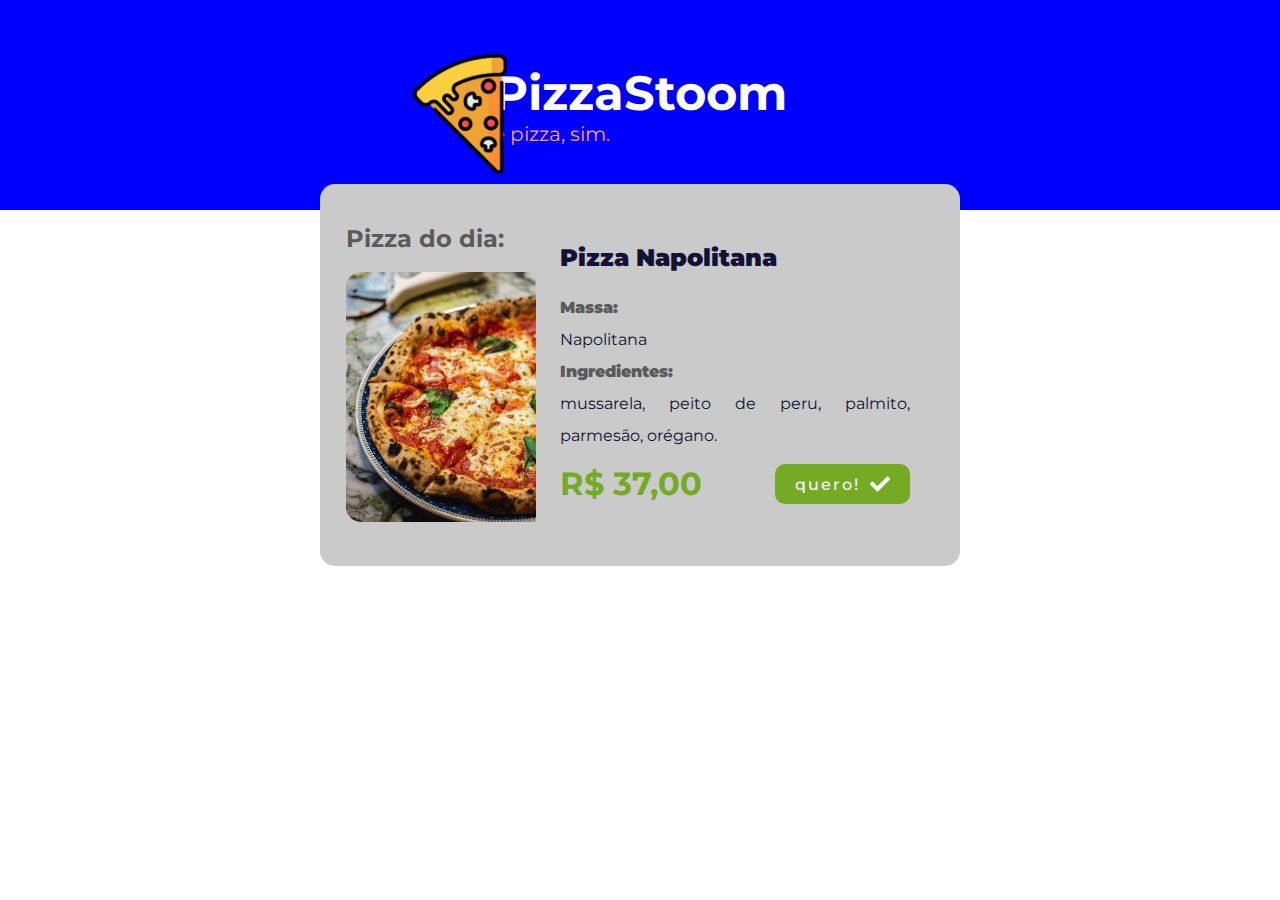
==== index.html @ 08660fc1 "PizzaStoom (html, css)" ====
<!DOCTYPE html>
<html lang="pt-br">
<head>
    <meta charset="UTF-8">
    <meta http-equiv="X-UA-Compatible" content="IE=edge">
    <meta name="viewport" content="width=device-width, initial-scale=1.0">
    <title>PizzaStoom</title>
    <link rel="stylesheet" href="style.css">
    <link rel="preconnect" href="https://fonts.googleapis.com">
<link rel="preconnect" href="https://fonts.gstatic.com" crossorigin>
<link href="https://fonts.googleapis.com/css2?family=Montserrat:wght@500&display=swap" rel="stylesheet">
    
</head>
<body>
    <header>
        <div>
            <img class="logo-pizza" src="image/logo-pizza.png" alt="logo-pizza">
            <h1>PizzaStoom</h1>
            <p>é pizza, sim.</p>
        </div>
    </header>
    <section>
        <div>
            <h2 class="card-pizza-day">Pizza do dia:</h2>
            <img class="pizza-do-dia" src="image/pizza-prato-editado-ok.jpg" alt="pizza do dia">
        </div>
        <div class="ingredientes">
            <ul>
                <li class="title-pizza-napo">Pizza Napolitana</li>
                <li class="massa">Massa:</li>
                <li class="recheio">Napolitana</li>
                <li class="massa">Ingredientes:</li>
                <li class="recheio">mussarela, peito de peru, palmito, parmesão, orégano.</li>
                <div class="button-value">
                    <h2 class="valor">R$ 37,00 </h2>
                    <button>quero!<img class="svg-check" src="image/check-solid.svg" alt="check"></button>
                </div>
            </ul>
            
            
        </div>
        
    </section>
</body>
</html>
---- style.css ----
*{
    margin: 0;
    padding: 0;
    box-sizing: border-box;
}

.logo-pizza {
    width: 120px;
    height: 120px;
    position: absolute;
    left: 25rem;
    top: 6%;
}

header {
    background-color: blue;
    padding: 5%;
    display: flex;
    justify-content: center;
    align-items: center;
    
}

h1 {
    color: white;
    font-family: 'Montserrat', sans-serif;
    font-size: 300%; 
}

p {
    color: rgb(255, 163, 102);
    font-size: 20px;
    font-family: 'Montserrat', sans-serif;
    text-align: justify;  
    
}

section {
    width: 50%;
    height: 100%;
    padding: 2%;
    border-radius: 15px;
    font-family: 'Montserrat', sans-serif;
    background-color: rgb(202, 202, 202);
    display: flex;
    align-items: center;
    justify-content: center;
    margin: auto;
    margin-top: -2%;
   
}


.pizza-do-dia {
    width: 190px;
    height: 250px;
    border-top-left-radius: 15px;
    border-bottom-left-radius: 15px;
}

.card-pizza-day {
    color: rgb(90, 90, 90);
    padding-bottom: 10%;
}

.title-pizza-napo {
    color: rgb(18, 18, 54);
    margin-bottom: 3%;
    font-weight: 900;
    font-size: 150%;
    
}

ul {
    list-style-type: none;
    margin: 6%;
    line-height: 2;
   
}

.massa {
    color: rgb(90, 90, 90);
    font-weight: 900;
}

.ingredientes {
    display: flex;
    text-align: justify;
    display: flex;
    justify-content: center;
}

.valor {
    color: rgb(116, 170, 36);
    font-size: 200%;
}

.recheio {
    color: rgb(18, 18, 54);
}

.svg-check {
    width: 30px;
    height: 30px;
    padding-left: 10px;  
}

button {
    border-radius: 10px;
    padding: 5px 20px;
    border: none;
    box-sizing: border-box;
    display: flex;
    align-items: center;
    justify-content: center;
    background-color: rgb(116, 170, 36);
    color: white;
    font-size: 100%;
    font-weight: 500;
    font-family: 'Montserrat', sans-serif;
    letter-spacing: 2px;
}

button:hover {
    background-color: rgb(140, 300, 40);
    cursor: pointer;
}

.button-value {
    display: flex;
    justify-content: space-between;
    align-items: center;
    align-content: center;
}
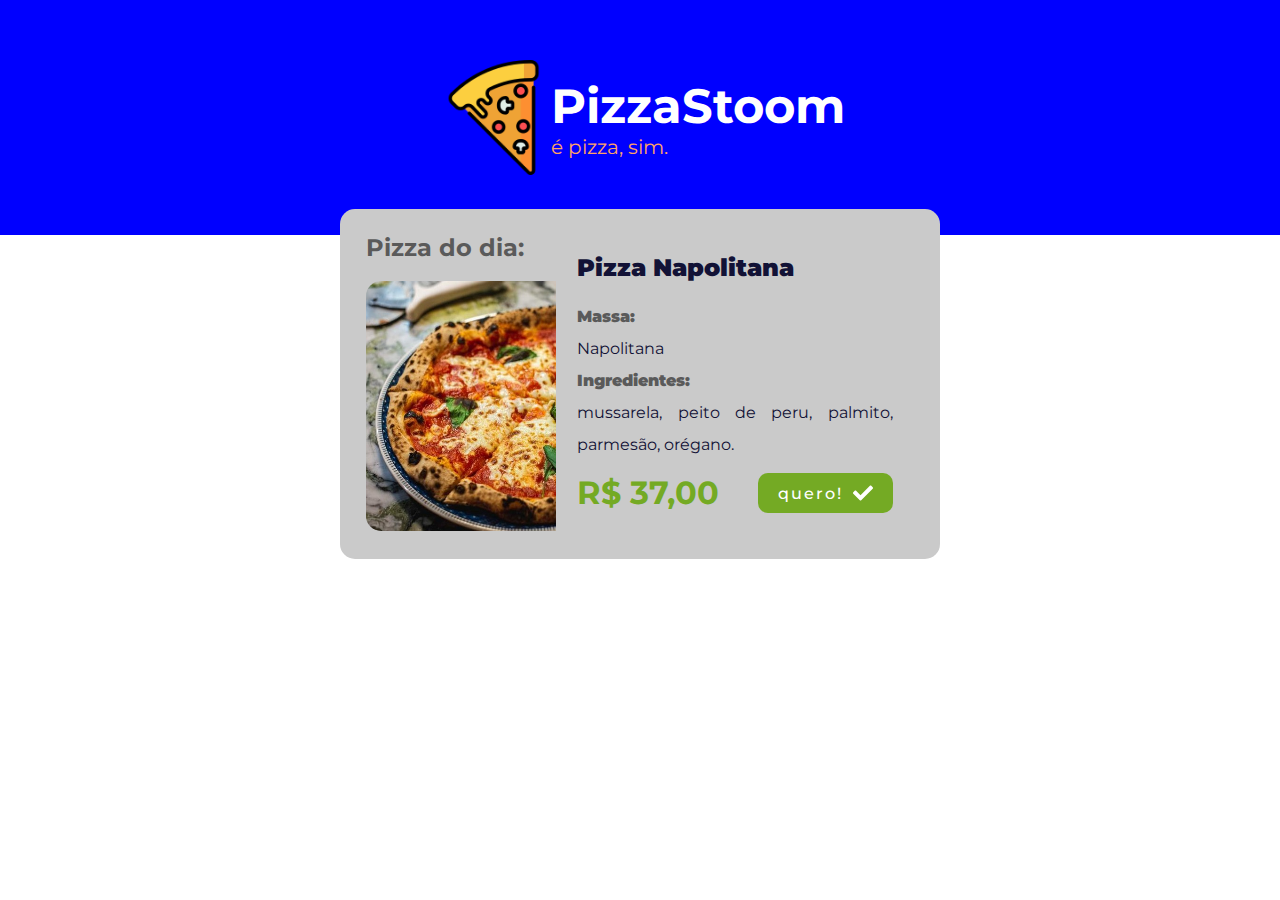
==== commit a67cd958: "Ajustes no Header" ====
--- a/index.html
+++ b/index.html
@@ -13,8 +13,8 @@
 </head>
 <body>
     <header>
+        <img class="logo-pizza" src="image/logo-pizza.png" alt="Logo-PizzaStoom">
         <div>
-            <img class="logo-pizza" src="image/logo-pizza.png" alt="logo-pizza">
             <h1>PizzaStoom</h1>
             <p>é pizza, sim.</p>
         </div>
--- a/style.css
+++ b/style.css
@@ -2,52 +2,54 @@
     margin: 0;
     padding: 0;
     box-sizing: border-box;
+    font-family: 'Montserrat', sans-serif;
 }
 
+/*Logomarca PizzaStoom*/
+
 .logo-pizza {
-    width: 120px;
-    height: 120px;
-    position: absolute;
-    left: 25rem;
-    top: 6%;
+    width: 115px;
+    height: 115px;   
 }
+
+/*cabeçalho*/
 
 header {
     background-color: blue;
-    padding: 5%;
+    padding: 60px;
     display: flex;
     justify-content: center;
     align-items: center;
-    
 }
+
+/*Titulo site*/
 
 h1 {
     color: white;
-    font-family: 'Montserrat', sans-serif;
     font-size: 300%; 
 }
+
+/*Subtitulo*/
 
 p {
     color: rgb(255, 163, 102);
     font-size: 20px;
-    font-family: 'Montserrat', sans-serif;
     text-align: justify;  
     
 }
 
 section {
-    width: 50%;
-    height: 100%;
+    max-width: 600px;
+    min-width: 519px;
+    height: 350px;
     padding: 2%;
     border-radius: 15px;
-    font-family: 'Montserrat', sans-serif;
     background-color: rgb(202, 202, 202);
     display: flex;
     align-items: center;
     justify-content: center;
     margin: auto;
     margin-top: -2%;
-   
 }
 
 
@@ -117,7 +119,6 @@
     color: white;
     font-size: 100%;
     font-weight: 500;
-    font-family: 'Montserrat', sans-serif;
     letter-spacing: 2px;
 }
 
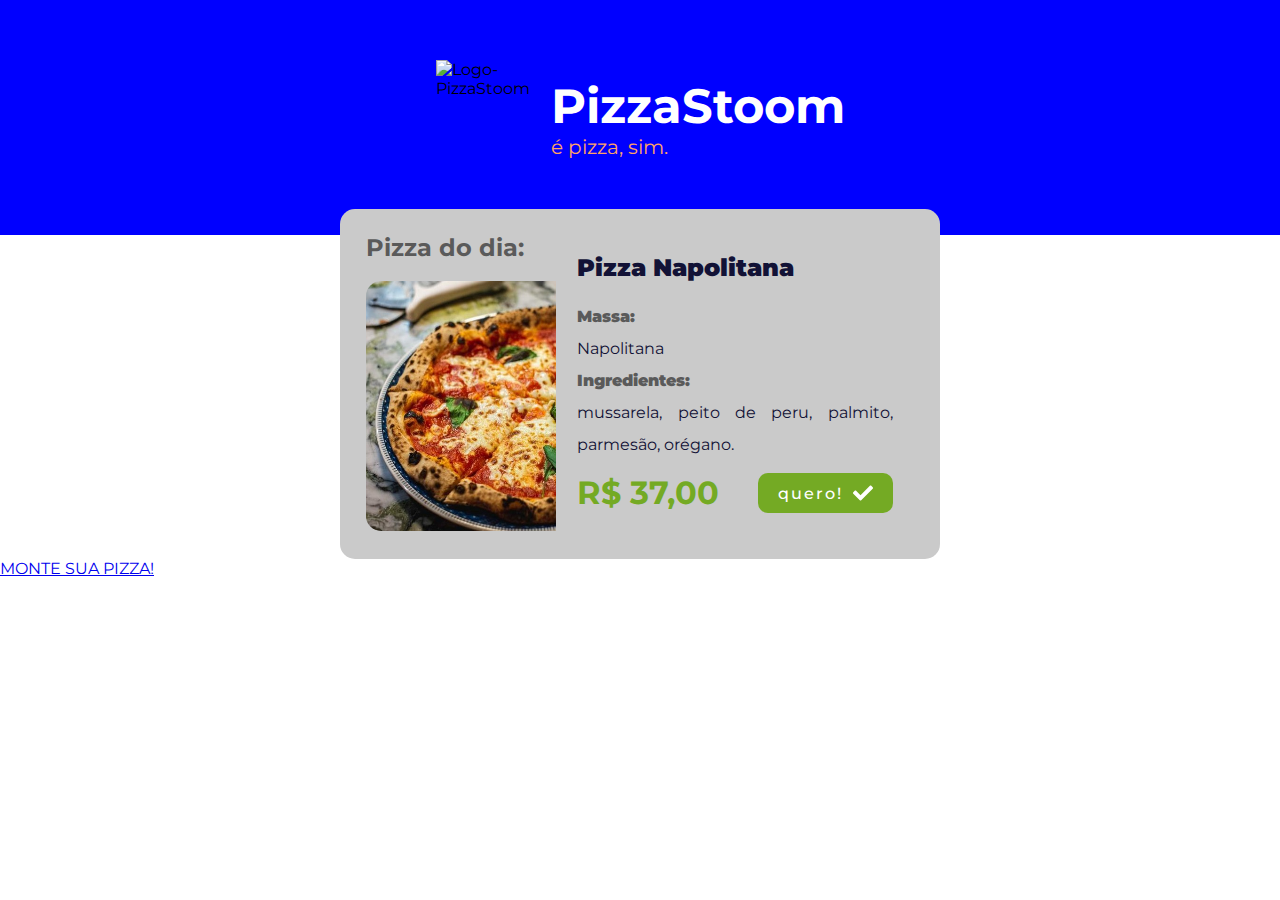
==== commit c70a1045: "Ajustes na index" ====
--- a/index.html
+++ b/index.html
@@ -1,45 +1,63 @@
 <!DOCTYPE html>
 <html lang="pt-br">
-<head>
-    <meta charset="UTF-8">
-    <meta http-equiv="X-UA-Compatible" content="IE=edge">
-    <meta name="viewport" content="width=device-width, initial-scale=1.0">
+  <head>
+    <meta charset="UTF-8" />
+    <meta http-equiv="X-UA-Compatible" content="IE=edge" />
+    <meta name="viewport" content="width=device-width, initial-scale=1.0" />
     <title>PizzaStoom</title>
-    <link rel="stylesheet" href="style.css">
-    <link rel="preconnect" href="https://fonts.googleapis.com">
-<link rel="preconnect" href="https://fonts.gstatic.com" crossorigin>
-<link href="https://fonts.googleapis.com/css2?family=Montserrat:wght@500&display=swap" rel="stylesheet">
-    
-</head>
-<body>
+    <link rel="stylesheet" href="style.css" />
+    <link rel="preconnect" href="https://fonts.googleapis.com" />
+    <link rel="preconnect" href="https://fonts.gstatic.com" crossorigin />
+    <link
+      href="https://fonts.googleapis.com/css2?family=Montserrat:wght@500&display=swap"
+      rel="stylesheet"
+    />
+  </head>
+  <body>
     <header>
-        <img class="logo-pizza" src="image/logo-pizza.png" alt="Logo-PizzaStoom">
-        <div>
-            <h1>PizzaStoom</h1>
-            <p>é pizza, sim.</p>
-        </div>
+      <img
+        class="logo-pizza"
+        src="image/logo-pizza.svg"
+        alt="Logo-PizzaStoom"
+      />
+      <div>
+        <h1>PizzaStoom</h1>
+        <p>é pizza, sim.</p>
+      </div>
     </header>
     <section>
-        <div>
-            <h2 class="card-pizza-day">Pizza do dia:</h2>
-            <img class="pizza-do-dia" src="image/pizza-prato-editado-ok.jpg" alt="pizza do dia">
-        </div>
-        <div class="ingredientes">
-            <ul>
-                <li class="title-pizza-napo">Pizza Napolitana</li>
-                <li class="massa">Massa:</li>
-                <li class="recheio">Napolitana</li>
-                <li class="massa">Ingredientes:</li>
-                <li class="recheio">mussarela, peito de peru, palmito, parmesão, orégano.</li>
-                <div class="button-value">
-                    <h2 class="valor">R$ 37,00 </h2>
-                    <button>quero!<img class="svg-check" src="image/check-solid.svg" alt="check"></button>
-                </div>
-            </ul>
-            
-            
-        </div>
-        
+      <div>
+        <h2 class="card-pizza-day">Pizza do dia:</h2>
+        <img
+          class="pizza-do-dia"
+          src="image/pizza-prato-editado-ok.jpg"
+          alt="pizza do dia"
+        />
+      </div>
+      <div class="ingredientes">
+        <ul>
+          <li class="title-pizza-napo">Pizza Napolitana</li>
+          <li class="massa">Massa:</li>
+          <li class="recheio">Napolitana</li>
+          <li class="massa">Ingredientes:</li>
+          <li class="recheio">
+            mussarela, peito de peru, palmito, parmesão, orégano.
+          </li>
+          <div class="button-value">
+            <h2 class="valor">R$ 37,00</h2>
+            <button>
+              quero!<img
+                class="svg-check"
+                src="image/check-solid.svg"
+                alt="check"
+              />
+            </button>
+          </div>
+        </ul>
+      </div>
     </section>
-</body>
-</html>+            <div class="create-pizza">
+              <a href="#">MONTE SUA PIZZA!</a>
+            </div>
+  </body>
+</html>
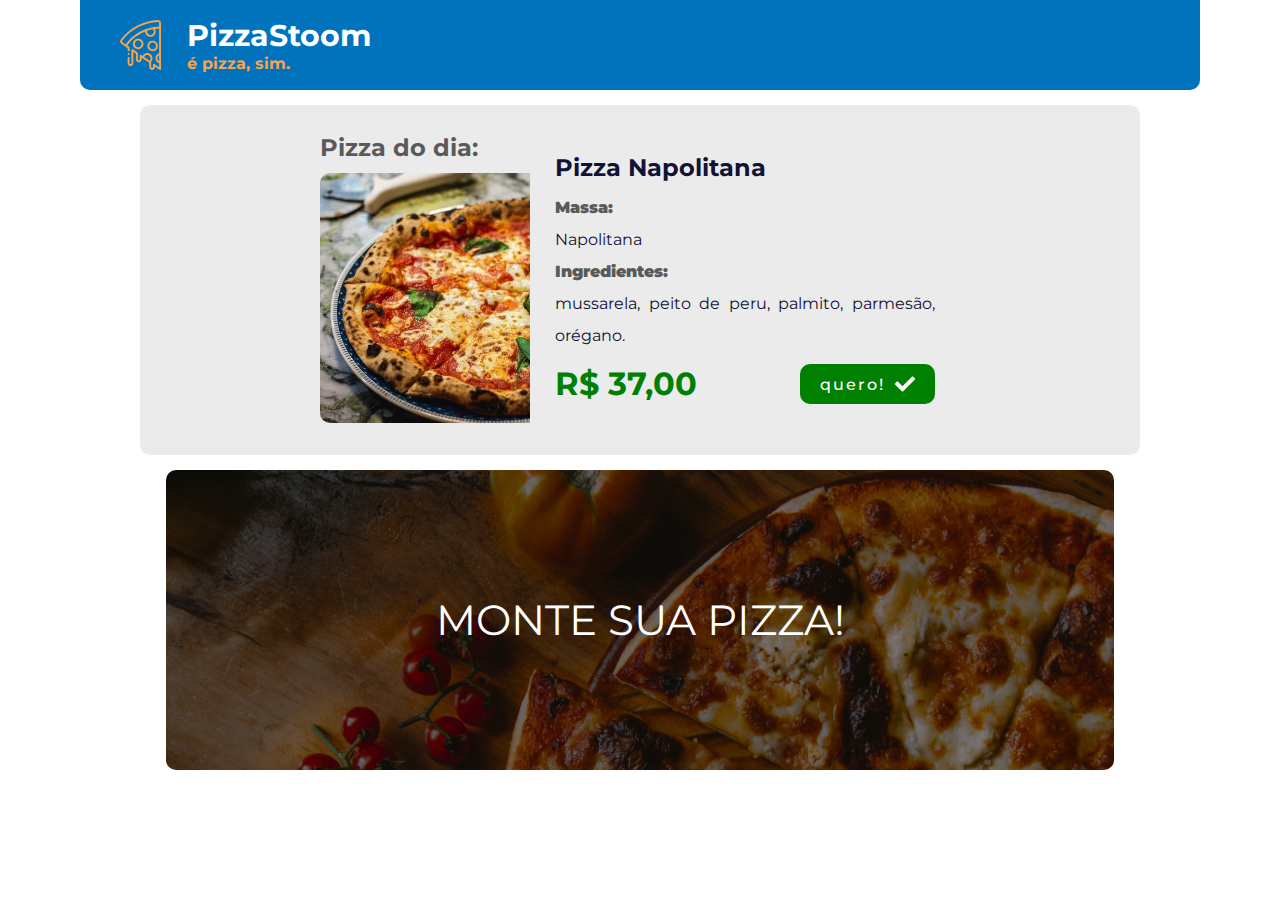
==== commit 9609c161: "Modificações e adição de nova pagina" ====
--- a/index.html
+++ b/index.html
@@ -20,7 +20,7 @@
         src="image/logo-pizza.svg"
         alt="Logo-PizzaStoom"
       />
-      <div>
+      <div class="caixa-titulo">
         <h1>PizzaStoom</h1>
         <p>é pizza, sim.</p>
       </div>
@@ -57,7 +57,7 @@
       </div>
     </section>
             <div class="create-pizza">
-              <a href="#">MONTE SUA PIZZA!</a>
+              <a href="montesuapizza.html">MONTE SUA PIZZA!</a>
             </div>
   </body>
 </html>
--- a/style.css
+++ b/style.css
@@ -1,135 +1,236 @@
-*{
-    margin: 0;
-    padding: 0;
-    box-sizing: border-box;
-    font-family: 'Montserrat', sans-serif;
+* {
+  margin: 0;
+  padding: 0;
+  box-sizing: border-box;
+  font-family: "Montserrat", sans-serif;
 }
 
 /*Logomarca PizzaStoom*/
 
 .logo-pizza {
-    width: 115px;
-    height: 115px;   
+  width: 50px;
+  height: 50px;
+  cursor: pointer;
+  margin-right: 10px;
+  margin-top: 10px;
+  margin-left: 30px;
 }
 
 /*cabeçalho*/
 
 header {
-    background-color: blue;
-    padding: 60px;
-    display: flex;
-    justify-content: center;
-    align-items: center;
+  background-color: rgb(1, 115, 188);
+  display: flex;
+  justify-content: start;
+  width: auto;
+  height: auto;
+  margin-left: 80px;
+  margin-right: 80px;
+  border-bottom-left-radius: 10px;
+  border-bottom-right-radius: 10px;
+  padding: 10px;
 }
 
 /*Titulo site*/
 
 h1 {
-    color: white;
-    font-size: 300%; 
+  color: white;
+  font-size: 30px;
+  cursor: pointer;
+  font-weight: 700;
+}
+
+.caixa-titulo {
+  padding: 7px;
 }
 
 /*Subtitulo*/
 
 p {
-    color: rgb(255, 163, 102);
-    font-size: 20px;
-    text-align: justify;  
-    
-}
+  color: rgb(245, 165, 77);
+  font-size: 16px;
+  text-align: justify;
+  cursor: pointer;
+  font-weight: 700;
+}
+
+/*card*/
 
 section {
-    max-width: 600px;
-    min-width: 519px;
-    height: 350px;
-    padding: 2%;
-    border-radius: 15px;
-    background-color: rgb(202, 202, 202);
-    display: flex;
-    align-items: center;
-    justify-content: center;
-    margin: auto;
-    margin-top: -2%;
-}
-
+  width: 1000px;
+  height: 350px;
+  border-radius: 10px;
+  background-color: rgb(235, 235, 235);
+  display: flex;
+  align-items: center;
+  justify-content: center;
+  margin: auto;
+  margin-top: 15px;
+}
 
 .pizza-do-dia {
-    width: 190px;
-    height: 250px;
-    border-top-left-radius: 15px;
-    border-bottom-left-radius: 15px;
+  width: 210px;
+  height: 250px;
+  border-top-left-radius: 10px;
+  border-bottom-left-radius: 10px;
 }
 
 .card-pizza-day {
-    color: rgb(90, 90, 90);
-    padding-bottom: 10%;
+  color: rgb(90, 90, 90);
+  padding-bottom: 5%;
 }
 
 .title-pizza-napo {
-    color: rgb(18, 18, 54);
-    margin-bottom: 3%;
-    font-weight: 900;
-    font-size: 150%;
-    
+  color: rgb(18, 18, 54);
+  font-weight: 700;
+  font-size: 150%;
 }
 
 ul {
-    list-style-type: none;
-    margin: 6%;
-    line-height: 2;
-   
+  list-style-type: none;
+  margin: 6%;
+  line-height: 2;
 }
 
 .massa {
-    color: rgb(90, 90, 90);
-    font-weight: 900;
+  color: rgb(90, 90, 90);
+  font-weight: 900;
 }
 
 .ingredientes {
-    display: flex;
-    text-align: justify;
-    display: flex;
-    justify-content: center;
+  display: flex;
+  text-align: justify;
+  display: flex;
+  justify-content: center;
 }
 
 .valor {
-    color: rgb(116, 170, 36);
-    font-size: 200%;
+  color: green;
+  font-size: 200%;
 }
 
 .recheio {
-    color: rgb(18, 18, 54);
+  color: rgb(18, 18, 54);
 }
 
 .svg-check {
-    width: 30px;
-    height: 30px;
-    padding-left: 10px;  
+  width: 30px;
+  height: 30px;
+  padding-left: 10px;
 }
 
 button {
-    border-radius: 10px;
-    padding: 5px 20px;
-    border: none;
-    box-sizing: border-box;
-    display: flex;
-    align-items: center;
-    justify-content: center;
-    background-color: rgb(116, 170, 36);
-    color: white;
-    font-size: 100%;
-    font-weight: 500;
-    letter-spacing: 2px;
+  border-radius: 10px;
+  padding: 5px 20px;
+  border: none;
+  box-sizing: border-box;
+  display: flex;
+  align-items: center;
+  justify-content: center;
+  background-color: green;
+  color: white;
+  font-size: 100%;
+  font-weight: 500;
+  letter-spacing: 2px;
 }
 
 button:hover {
-    background-color: rgb(140, 300, 40);
+  background-color: rgb(0, 160, 0);
+  cursor: pointer;
+}
+
+.button-value {
+  display: flex;
+  justify-content: space-between;
+  align-items: center;
+  align-content: center;
+}
+
+.create-pizza {
+  width: 74%;
+  height: 300px;
+  display: flex;
+  align-items: center;
+  justify-content: center;
+  margin: auto;
+  background: linear-gradient(rgba(0, 0, 0, 0.5), rgba(0, 0, 0, 0.5)),
+    url("image/create-pizza.jpg");
+  background-size: cover;
+  border-radius: 10px;
+  margin-top: 15px;
+  margin-bottom: 15px;
+}
+
+.create-pizza a {
+  color: white;
+  font-size: 42px;
+  text-decoration: none;
+  
+}
+
+.step-by-step li {
+  display: inline;
+
+  color: black;
+  padding: 10px;
+  background-color: blue;
+  border-radius: 50%;
+}
+
+.grid {
+  display: grid;
+  margin: auto;
+  grid-template-columns:  1fr 1fr;
+  grid-gap: 10px;
+  padding: 10px;
+  max-width: 1000px;
+  max-height: auto;
+}
+.grid span {
+  display: flex;
+  justify-content: space-between;
+  align-items: center;
+  border-radius: 10px;
+  cursor: pointer;
+  padding: 20px;
+  background-color: rgb(255, 255, 255);
+  box-shadow: rgb(0 0 0 / 10%) 0px 4px 16px;
+}
+
+.grid :hover {
+  border: 3px rgb(1, 115, 188) solid;
+}
+
+.titulo-create {
+  display: grid;
+  justify-content: center;
+  padding: 20px; 
+}
+
+h3 {
+  color: rgb(245, 165, 77);
+  font-size: 42px;
+  margin: 0px;
+  font-weight: 600;
+}
+
+.sub-h3 {
+  font-weight: 600;
+  cursor: auto;
+}
+
+.botao {
+  display: flex;
+  justify-content: space-around;
+}
+
+.botao button {
     cursor: pointer;
-}
-
-.button-value {
-    display: flex;
-    justify-content: space-between;
-    align-items: center;
-    align-content: center;
+    height: 50px;
+    width: 150px;
+    border-radius: 5px;
+    background-color: rgb(1, 115, 188);
+    color: rgb(255, 255, 255);
+    font-size: 15px;
+    text-transform: uppercase;
 }